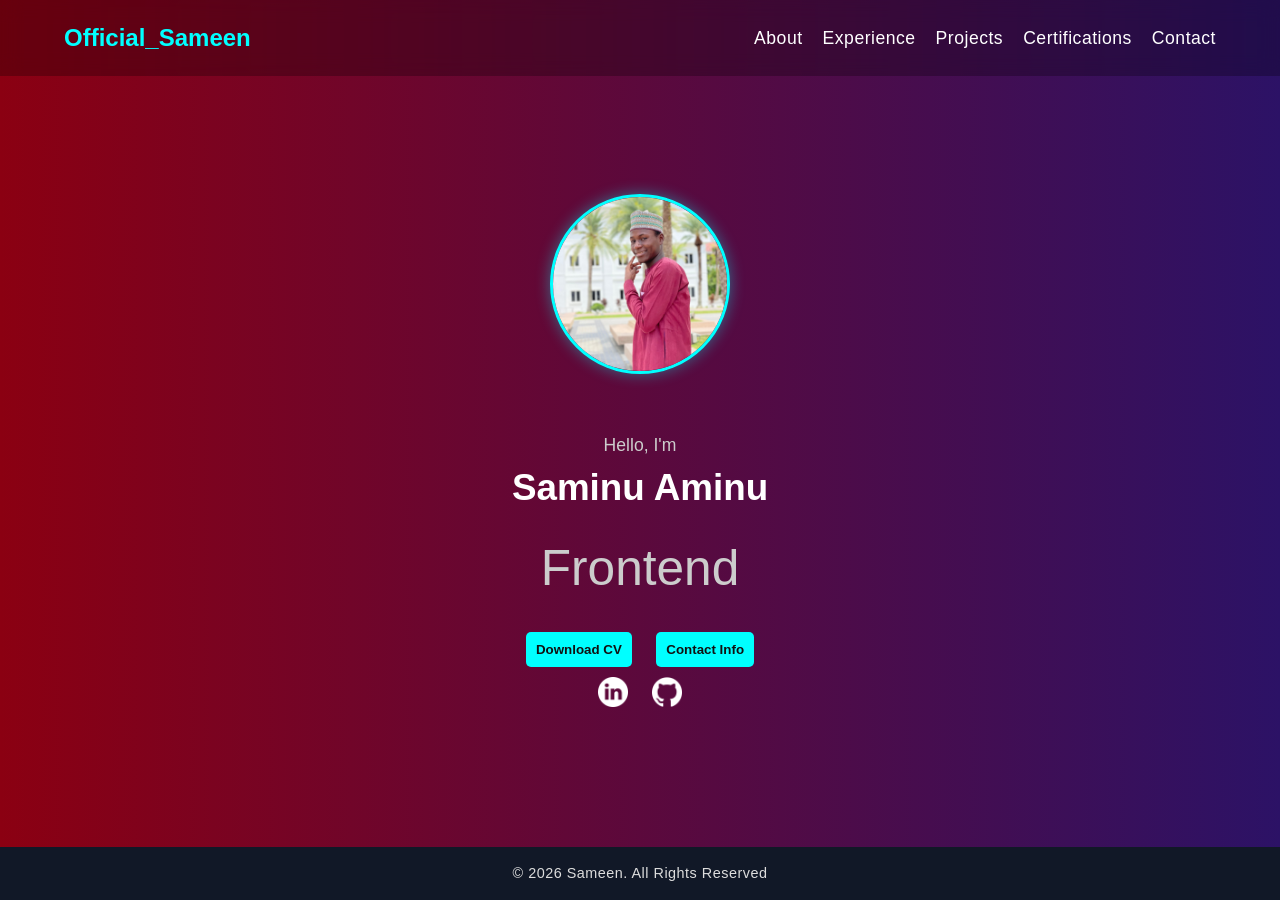
==== index.html @ 6c55ec10 "Updated portfolio design" ====
<!DOCTYPE html>
<html lang="en">
<head>
  <meta charset="UTF-8" />
  <meta name="viewport" content="width=device-width, initial-scale=1.0" />
  <title>Official_Sameen | Home</title>
  <link rel="stylesheet" href="style.css" />
  <meta name="description" content="Official portfolio of Saminu Aminu – Frontend Developer, Cybersecurity Enthusiast, and Software Engineer.">
  <script src="script.js" defer></script>
  <style>
  body {
    animation: fadeIn 0.8s ease;
  }
  @keyframes fadeIn {
    from { opacity: 0; transform: translateY(10px); }
    to { opacity: 1; transform: translateY(0); }
  }
</style>

</head>
<body>
  <nav id="desktop-nav">
    <div class="logo" style="color:aqua;">Official_Sameen</div>
    <ul class="nav-links">
      <li><a href="about.html">About</a></li>
      <li><a href="experience.html">Experience</a></li>
      <li><a href="projects.html">Projects</a></li>
      <li><a href="projects.html#certifications">Certifications</a></li>
      <li><a href="contact.html">Contact</a></li>
    </ul>
    <div class="mobile-nav">
      <div class="hamburger-icon" onclick="toggleMenu()">
        <span></span>
        <span></span>
        <span></span>
      </div>
      <ul class="menu-links">
        <li><a href="about.html">About</a></li>
        <li><a href="experience.html">Experience</a></li>
        <li><a href="projects.html">Projects</a></li>
        <li><a href="projects.html#certifications">Certifications</a></li>
        <li><a href="contact.html">Contact</a></li>
      </ul>
    </div>
  </nav>

  <section id="profile">
    <div class="section__pic-container">
      <img src="./assets/Sameen.jpg" class="pics" alt="Sameen profile picture" />
    </div>
    <div class="section__text">
      <p class="section__text__p1">Hello, I'm</p>
      <h1 class="title">Saminu Aminu</h1>
      <p class="section__text__p2">Full-Stack Developer</p>
      <div class="btn-container">
        <button class="btn btn-color-2" onclick="window.open('./assets/My_Resume.pdf')">Download CV</button>
        <button class="btn btn-color-1" onclick="location.href='contact.html'">Contact Info</button>
      </div>
      <div id="socials-container">
        <img src="./assets/linkedin.png" class="icon" onclick="location.href='https://www.linkedin.com/in/saminu-aminu-ba86232ab/'" />
        <img src="./assets/github.png" class="icon" onclick="location.href='https://github.com/Sameen012'" />
      </div>
    </div>
  </section>
 <footer>
    <p>© <span id="year"></span> Sameen. All Rights Reserved</p>
  </footer>


</body>
</html>
---- style.css ----
/* === GLOBAL SETTINGS === */
* {
  margin: 0;
  padding: 0;
  box-sizing: border-box;
  font-family: 'Poppins', sans-serif;
  scroll-behavior: smooth;
}

body {
  min-height: 100vh;
  background: linear-gradient(90deg, #8b0012, #2c1266);
  color: white;
  display: flex;
  flex-direction: column;
  justify-content: space-between;
}

h1, h2, h3 {
  font-weight: 600;
}

a {
  text-decoration: none;
  color: white;
  transition: 0.3s;
}

a:hover {
  color: #00ffff;
  text-shadow: 0 0 5px #00ffff;
}

/* === NAVBAR === */
#desktop-nav {
  display: flex;
  justify-content: space-between;
  align-items: center;
  padding: 1.5rem 4rem;
  background: rgba(0, 0, 0, 0.25);
  backdrop-filter: blur(10px);
  position: sticky;
  top: 0;
  z-index: 100;
  gap: 1.5rem;
  flex-wrap: wrap;
}

.logo {
  font-size: 1.6rem;
  font-weight: bold;
}

.nav-links {
  list-style: none;
  display: flex;
  gap: 3rem;
  flex-wrap: wrap;
  justify-content: center;
}

.mobile-nav {
  margin-left: auto;
  display: none;
  position: relative;
}

.hamburger-icon {
  width: 35px;
  height: 28px;
  display: flex;
  flex-direction: column;
  justify-content: space-between;
  cursor: pointer;
}

.hamburger-icon span {
  display: block;
  height: 4px;
  background: #00ffff;
  border-radius: 5px;
  transition: transform 0.3s ease, opacity 0.3s ease;
}

.hamburger-icon.open span:nth-child(1) {
  transform: translateY(12px) rotate(45deg);
}

.hamburger-icon.open span:nth-child(2) {
  opacity: 0;
}

.hamburger-icon.open span:nth-child(3) {
  transform: translateY(-12px) rotate(-45deg);
}

.menu-links {
  list-style: none;
  position: absolute;
  top: 40px;
  right: 0;
  background: rgba(0, 0, 0, 0.9);
  border-radius: 10px;
  padding: 1rem 1.5rem;
  display: none;
  flex-direction: column;
  gap: 0.75rem;
  min-width: 180px;
}

.menu-links li a {
  font-size: 1rem;
}

.menu-links.open {
  display: flex;
}

.nav-links li a {
  font-size: 1.1rem;
  letter-spacing: 0.5px;
  position: relative;
}

/* Animated underline on hover */
.nav-links li a::after {
  content: '';
  position: absolute;
  left: 0;
  bottom: -6px;
  width: 0%;
  height: 2px;
  background-color: #00ffff;
  transition: width 0.3s ease;
}

.nav-links li a:hover::after {
  width: 100%;
}

/* === SECTIONS === */
section {
  padding: 4rem 8%;
  text-align: center;
}

.section__text__p1 {
  color: #cccccc;
  font-size: 1.1rem;
  margin-bottom: 0.5rem;
}
.section__text__p2 {
  color: #cccccc;
  font-size: 3.1rem;
  margin-bottom: 0.5rem;
}

.title {
  font-size: 1.5rem;
  margin-bottom: 1.5rem;
  color: #fff;
}

p {
  color: #ddd;
  line-height: 1.6;
}

/* === HOME PAGE === */
.section__pic-container {
  display: flex;
  justify-content: center;
  margin: 2rem 0;
}

.pics {
  width: 180px;
  height: 180px;
  border-radius: 50%;
  border: 3px solid #00ffff;
  box-shadow: 0 0 15px rgba(0,255,255,0.4);
  object-fit: cover;
}

/* === BUTTONS === */
.btn-container {
  margin-top: 1.5rem;
}

.btn {
  border: 2px solid #00ffff;
  background: transparent;
  color: #00ffff;
  padding: 10px 25px;
  border-radius: 25px;
  margin: 0 10px;
  font-weight: 500;
  transition: 0.3s;
}

.btn:hover {
  background-color: #00ffff;
  color: #121212;
  box-shadow: 0 0 10px #00ffff;
}

/* === ICONS === */
.icon {
  width: 30px;
  height: 30px;
  margin: 10px;
  cursor: pointer;
  filter: brightness(0) invert(1);
  transition: 0.3s;
}

.icon:hover {
  transform: scale(1.1);
  filter: drop-shadow(0 0 6px #00ffff);
}

/* === PROJECTS === */
.projects-container {
  display: flex;
  flex-wrap: wrap;
  justify-content: center;
  gap: 2rem;
  margin-top: 2rem;
}

.project-card {
  background: rgba(255, 255, 255, 0.1);
  border-radius: 15px;
  width: 280px;
  padding: 1.2rem;
  transition: 0.3s;
}

.project-card:hover {
  transform: translateY(-5px);
  box-shadow: 0 0 15px rgba(0,255,255,0.3);
}

.project-img {
  width: 100%;
  border-radius: 10px;
  margin-bottom: 1rem;
}

.project-pill {
  display: inline-block;
  padding: 0.2rem 0.75rem;
  border-radius: 999px;
  background: rgba(0, 255, 255, 0.15);
  color: #7fe8ff;
  font-size: 0.85rem;
  letter-spacing: 0.5px;
  margin-bottom: 0.8rem;
}

.project-writeups {
  margin-top: 3rem;
  display: grid;
  grid-template-columns: repeat(auto-fit, minmax(280px, 1fr));
  gap: 2rem;
  text-align: left;
}

.project-writeups article {
  background: rgba(0, 0, 0, 0.25);
  border-radius: 16px;
  padding: 1.5rem;
  box-shadow: 0 10px 25px rgba(0, 0, 0, 0.25);
  border: 1px solid rgba(0, 255, 255, 0.15);
}

.project-writeups h3 {
  margin-bottom: 0.5rem;
}

.tech-stack {
  color: #9bd6ff;
  font-size: 0.9rem;
  letter-spacing: 0.5px;
  text-transform: uppercase;
  margin-bottom: 0.75rem;
}

/* === CERTIFICATIONS === */
#certifications {
  padding-top: 2rem;
}

.certifications-container {
  display: grid;
  grid-template-columns: repeat(auto-fit, minmax(260px, 1fr));
  gap: 1.5rem;
  margin-top: 2rem;
}

.cert-card {
  background: rgba(0, 0, 0, 0.3);
  border-radius: 18px;
  padding: 1.5rem;
  text-align: left;
  border: 1px solid rgba(0, 255, 255, 0.2);
  box-shadow: 0 8px 25px rgba(0, 0, 0, 0.25);
  transition: transform 0.3s ease, border-color 0.3s ease;
}

.cert-card:hover {
  transform: translateY(-6px);
  border-color: #00ffff;
}

.cert-card h3 {
  margin-bottom: 0.5rem;
  color: #fff;
}

.cert-provider {
  color: #8ee1ff;
  font-size: 0.95rem;
  margin-bottom: 0.75rem;
}

.cert-card p {
  color: #dfe1f0;
  margin-bottom: 0.75rem;
}

.cert-tag {
  display: inline-block;
  padding: 0.2rem 0.8rem;
  border-radius: 999px;
  background: rgba(0, 255, 255, 0.15);
  color: #00ffff;
  font-size: 0.85rem;
  letter-spacing: 0.5px;
}

.cert-gallery {
  display: grid;
  grid-template-columns: repeat(auto-fit, minmax(240px, 1fr));
  gap: 1.5rem;
  margin-top: 2.5rem;
}

.cert-gallery figure {
  background: rgba(255, 255, 255, 0.05);
  border-radius: 18px;
  padding: 1rem;
  border: 1px solid rgba(0, 255, 255, 0.15);
  box-shadow: 0 8px 25px rgba(0, 0, 0, 0.2);
}

.cert-gallery img {
  width: 100%;
  border-radius: 12px;
  display: block;
}

.cert-gallery figcaption {
  margin-top: 0.75rem;
  font-size: 0.9rem;
  color: #d1e8ff;
  text-align: center;
}

/* === CONTACT === */
.contact-container a {
  color: #00ffff;
  text-decoration: underline;
}

/* === FOOTER === */
footer {
  text-align: center;
  padding: 1.5rem 0;
  background: rgba(0, 0, 0, 0.25);
  font-size: 0.9rem;
  letter-spacing: 0.5px;
}

/* General Styling */
body {
  font-family: "Poppins", sans-serif;
  background-color: #0d1117;
  color: white;
  animation: fadeIn 0.8s ease;
  margin: 0;
  padding: 0;
}

@keyframes fadeIn {
  from { opacity: 0; transform: translateY(10px); }
  to { opacity: 1; transform: translateY(0); }
}

/* Navbar */
nav {
  display: flex;
  justify-content: space-between;
  align-items: center;
  padding: 20px 50px;
  background-color: #111827;
  flex-wrap: wrap;
  gap: 1.5rem;
}

.logo {
  font-size: 1.5rem;
  font-weight: 600;
  color: aqua;
}

.nav-links {
  list-style: none;
  display: flex;
  gap: 20px;
}

.nav-links a {
  text-decoration: none;
  color: white;
  transition: color 0.3s ease;
}

.nav-links a:hover {
  color: aqua;
}

/* About Section */
section#about {
  padding: 60px 10%;
  text-align: center;
}

.title {
  font-size: 2.3rem;
  margin-bottom: 20px;
}

.section__pic-container img {
  width: 180px;
  height: 180px;
  border-radius: 50%;
  object-fit: cover;
  border: 3px solid aqua;
  margin-bottom: 25px;
}

.section__pic-container img.about-pic,
.section__pic-container img.my_pic {
  width: min(320px, 80vw);
  height: auto;
  aspect-ratio: 3 / 4;
  border-radius: 24px;
  border: 4px solid #00ffff;
  box-shadow: 0 0 18px rgba(0, 255, 255, 0.35);
  margin-bottom: 0;
}

.about-hero {
  display: flex;
  align-items: center;
  justify-content: space-between;
  gap: 2.5rem;
  padding: 2.5rem;
  margin: 2rem auto 3.5rem;
  max-width: 1100px;
  background: rgba(0, 0, 0, 0.25);
  border-radius: 24px;
  border: 1px solid rgba(0, 255, 255, 0.15);
  box-shadow: 0 20px 40px rgba(0, 0, 0, 0.35);
}

.about-hero .section__pic-container {
  margin: 0;
  justify-content: flex-start;
  flex: 0 0 320px;
}

.about-hero .summary-card {
  margin: 0;
  max-width: none;
  flex: 1;
  align-self: stretch;
  display: flex;
  flex-direction: column;
  justify-content: center;
}

.about-hero .section__pic-container img {
  margin-bottom: 0;
}

.summary-card {
  background-color: #1e293b;
  border-radius: 18px;
  padding: 25px;
  margin: 20px auto 40px;
  max-width: 900px;
  text-align: left;
  box-shadow: 0 10px 30px rgba(0, 0, 0, 0.25);
}

.summary-card h2 {
  color: aqua;
  margin-bottom: 10px;
}

/* About Cards */
.about-card-container {
  display: grid;
  grid-template-columns: repeat(auto-fit, minmax(280px, 1fr));
  gap: 25px;
  margin-top: 40px;
}

.about-card {
  background-color: #1e293b;
  border-radius: 15px;
  padding: 25px;
  text-align: left;
  box-shadow: 0 4px 15px rgba(0, 0, 0, 0.2);
  transition: transform 0.3s ease, box-shadow 0.3s ease;
}

.about-card:hover {
  transform: translateY(-5px);
  box-shadow: 0 6px 20px rgba(0, 255, 255, 0.2);
}

.about-card h2 {
  color: aqua;
  font-size: 1.4rem;
  margin-bottom: 10px;
}

.about-card p {
  color: #d1d5db;
  line-height: 1.6;
}

.soft-skills-list {
  list-style: disc;
  margin-left: 18px;
  color: #d1d5db;
  line-height: 1.6;
}

/* Footer */
footer {
  text-align: center;
  padding: 15px;
  margin-top: 40px;
  background-color: #111827;
  font-size: 0.9rem;
  color: #aaa;
}

/* Experience Section */
section#experience {
  padding: 60px 10%;
  text-align: center;
}

.experience-card-container {
  display: grid;
  grid-template-columns: repeat(auto-fit, minmax(280px, 1fr));
  gap: 25px;
  margin-top: 40px;
}

.experience-card {
  background-color: #1e293b;
  border-radius: 15px;
  padding: 25px;
  text-align: left;
  box-shadow: 0 4px 15px rgba(0, 0, 0, 0.2);
  transition: transform 0.3s ease, box-shadow 0.3s ease;
}

.experience-card:hover {
  transform: translateY(-5px);
  box-shadow: 0 6px 20px rgba(0, 255, 255, 0.2);
}

.experience-card h2 {
  color: aqua;
  margin-bottom: 10px;
}

.experience-date {
  color: #9bd6ff;
  font-size: 0.95rem;
  margin-bottom: 0.5rem;
}

.experience-card ul {
  list-style: none;
  padding: 0;
  color: #d1d5db;
  line-height: 1.7;
}

.experience-card ul li::before {
  content: "• ";
  color: aqua;
  font-weight: bold;
}

/* Achievements */
#achievements {
  padding: 60px 10%;
  text-align: center;
}

.achievement-card-container {
  display: grid;
  grid-template-columns: repeat(auto-fit, minmax(260px, 1fr));
  gap: 25px;
  margin-top: 40px;
}

.achievement-card {
  background-color: #111e2f;
  border-radius: 15px;
  padding: 25px;
  text-align: left;
  box-shadow: 0 6px 20px rgba(0, 0, 0, 0.2);
  border: 1px solid rgba(0, 255, 255, 0.15);
}

.achievement-card h3 {
  color: aqua;
  margin-bottom: 12px;
}

.connect{
  height: auto;
    padding: 5%;
  border: #121212;
  border-radius: 20px;
  transition: transform 0.3s ease, box-shadow 0.3s ease;
  
}

.cImg{
 padding: 5%;
   border-radius: 20px;
   transform: translateY(-5px);
  box-shadow: 0 6px 20px rgba(0, 255, 255, 0.2);
}
/* ===== CONTACT SECTION ===== */
.contact-container {
  display: flex;
  justify-content: center;
  align-items: flex-start;
  flex-wrap: wrap;
  gap: 40px;
  text-align: center;
  color: white;
  margin-top: 20px;
  padding: 20px;
}

/* Stack text and icon vertically */
.contact-container > * {
  display: flex;
  flex-direction: column;
  align-items: center;
}

/* Icon styling */
.contact-container i {
  display: block;
  margin-top: 8px;
  font-size: 2rem;
  color: cyan;
  transition: transform 0.3s ease, color 0.3s ease;
}

/* Hover effect */
.contact-container i:hover {
  color: #00ffff;
  transform: scale(1.2);
}

/* Links */
.contact-container a {
  display: block;
  color: cyan;
  text-decoration: none;
  transition: color 0.3s ease;
}

/* Text (LinkedIn, GitHub, etc.) */
.contact-container {
  font-size: 1rem;
  letter-spacing: 0.5px;
}

/* ===== RESPONSIVENESS ===== */

/* For tablets */
@media (max-width: 1024px) {
  .about-hero {
    flex-direction: column;
    text-align: center;
    padding: 2rem;
  }

  .about-hero .section__pic-container {
    justify-content: center;
  }

  .about-hero .summary-card {
    text-align: left;
    width: 100%;
  }
}

@media (max-width: 768px) {
  .contact-container {
    gap: 30px;
  }

  .contact-container i {
    font-size: 1.8rem;
  }

  #desktop-nav {
    flex-direction: column;
    align-items: flex-start;
    padding: 1rem 1.5rem;
  }

  .nav-links {
    display: none;
  }

  .mobile-nav {
    display: block;
  }

  .about-hero {
    align-items: center;
  }
}

/* For mobile phones */
@media (max-width: 480px) {
  .contact-container {
    flex-direction: row;
    flex-wrap: wrap;
    gap: 25px;
  }

  .contact-container i {
    font-size: 1.6rem;
  }

  .contact-container {
    font-size: 0.95rem;
  }

  .nav-links {
    flex-direction: column;
    align-items: flex-start;
  }

  .about-hero {
    padding: 1.5rem;
  }
}

.connect {
  display: flex;
  flex-wrap: wrap;
  align-items: flex-start;
  justify-content: center;
  gap: 2rem;
  padding: 20px;
}

.cImg img {
  max-width: 400px;
  width: 100%;
  border-radius: 10px;
}

.cForm {
  flex: 1;
  min-width: 300px;
}

form {
  display: flex;
  flex-direction: column;
  gap: 1rem;
  background: #111;
  padding: 20px;
  border-radius: 10px;
  color: white;
  box-shadow: 0 0 10px rgba(0,0,0,0.5);
}

label {
  font-weight: 600;
}

input, textarea {
  padding: 10px;
  border: none;
  border-radius: 5px;
  background: #222;
  color: #fff;
}

input:focus, textarea:focus {
  outline: 2px solid aqua;
}

.btn {
  background: aqua;
  color: #111;
  font-weight: bold;
  border: none;
  border-radius: 5px;
  padding: 10px;
  cursor: pointer;
  transition: 0.3s;
}

.btn:hover {
  background: #00cccc;
}
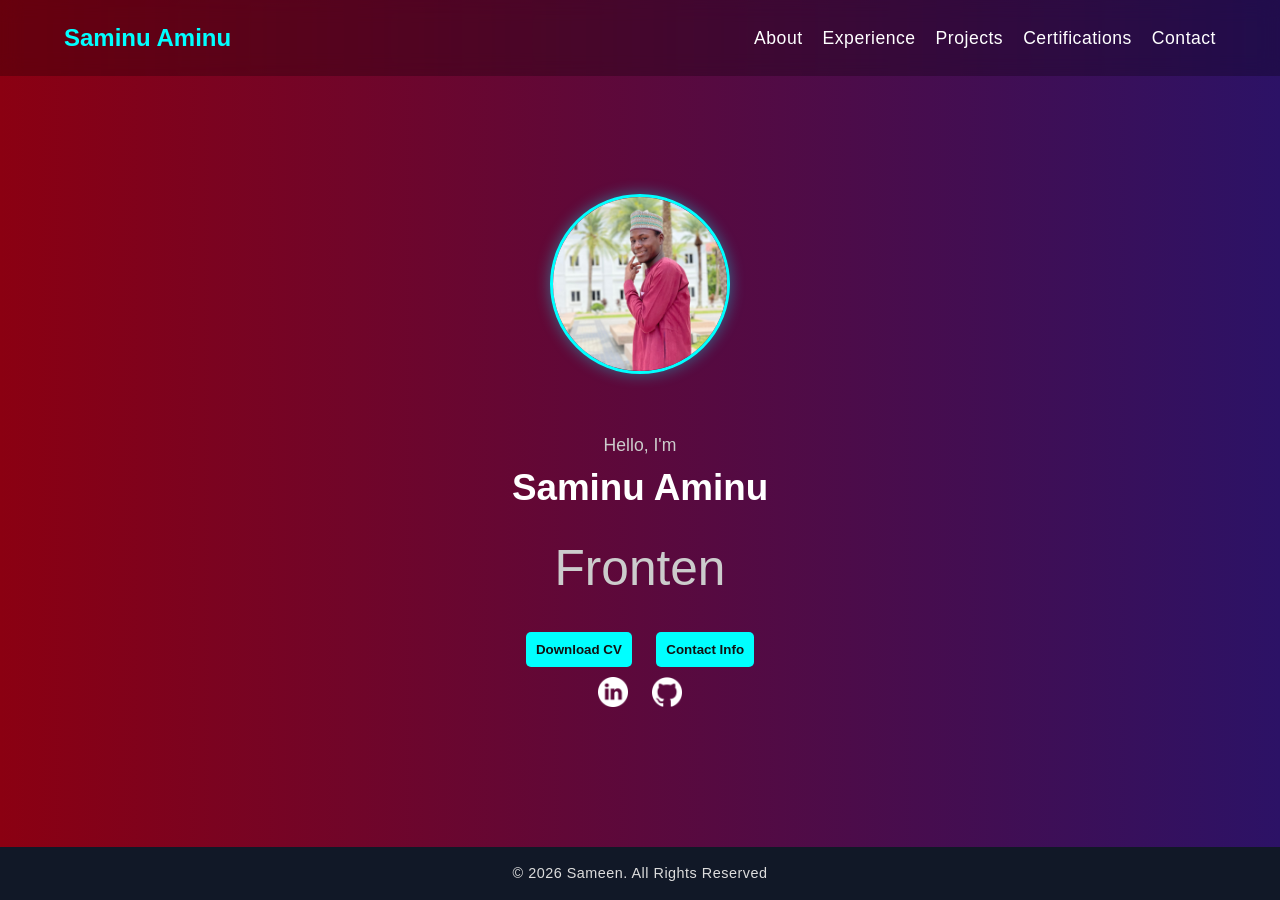
==== commit 8d0dcaf4: "made some changes" ====
--- a/index.html
+++ b/index.html
@@ -20,7 +20,7 @@
 </head>
 <body>
   <nav id="desktop-nav">
-    <div class="logo" style="color:aqua;">Official_Sameen</div>
+    <div class="logo" style="color:aqua;">Saminu Aminu</div>
     <ul class="nav-links">
       <li><a href="about.html">About</a></li>
       <li><a href="experience.html">Experience</a></li>
--- a/style.css
+++ b/style.css
@@ -714,6 +714,8 @@
 
   .about-hero .section__pic-container {
     justify-content: center;
+    flex: unset;
+    width: 100%;
   }
 
   .about-hero .summary-card {
@@ -723,6 +725,10 @@
 }
 
 @media (max-width: 768px) {
+  section {
+    padding: 3rem 6%;
+  }
+
   .contact-container {
     gap: 30px;
   }
@@ -747,11 +753,41 @@
 
   .about-hero {
     align-items: center;
+    gap: 1.5rem;
+    padding: 1.75rem;
+  }
+
+  .summary-card {
+    padding: 1.75rem;
+  }
+
+  .project-writeups,
+  .certifications-container,
+  .cert-gallery,
+  .about-card-container,
+  .experience-card-container,
+  .achievement-card-container {
+    grid-template-columns: 1fr;
+  }
+
+  .cert-card,
+  .project-writeups article,
+  .achievement-card,
+  .experience-card {
+    padding: 1.25rem;
+  }
+
+  .cert-gallery figure {
+    padding: 0.75rem;
   }
 }
 
 /* For mobile phones */
 @media (max-width: 480px) {
+  section {
+    padding: 2.5rem 5%;
+  }
+
   .contact-container {
     flex-direction: row;
     flex-wrap: wrap;
@@ -773,6 +809,22 @@
 
   .about-hero {
     padding: 1.5rem;
+  }
+
+  .about-hero .section__pic-container img {
+    max-width: 360px;
+  }
+
+  .summary-card {
+    padding: 1.4rem;
+  }
+
+  .cert-card {
+    padding: 1rem;
+  }
+
+  .cert-gallery figcaption {
+    font-size: 0.85rem;
   }
 }
 
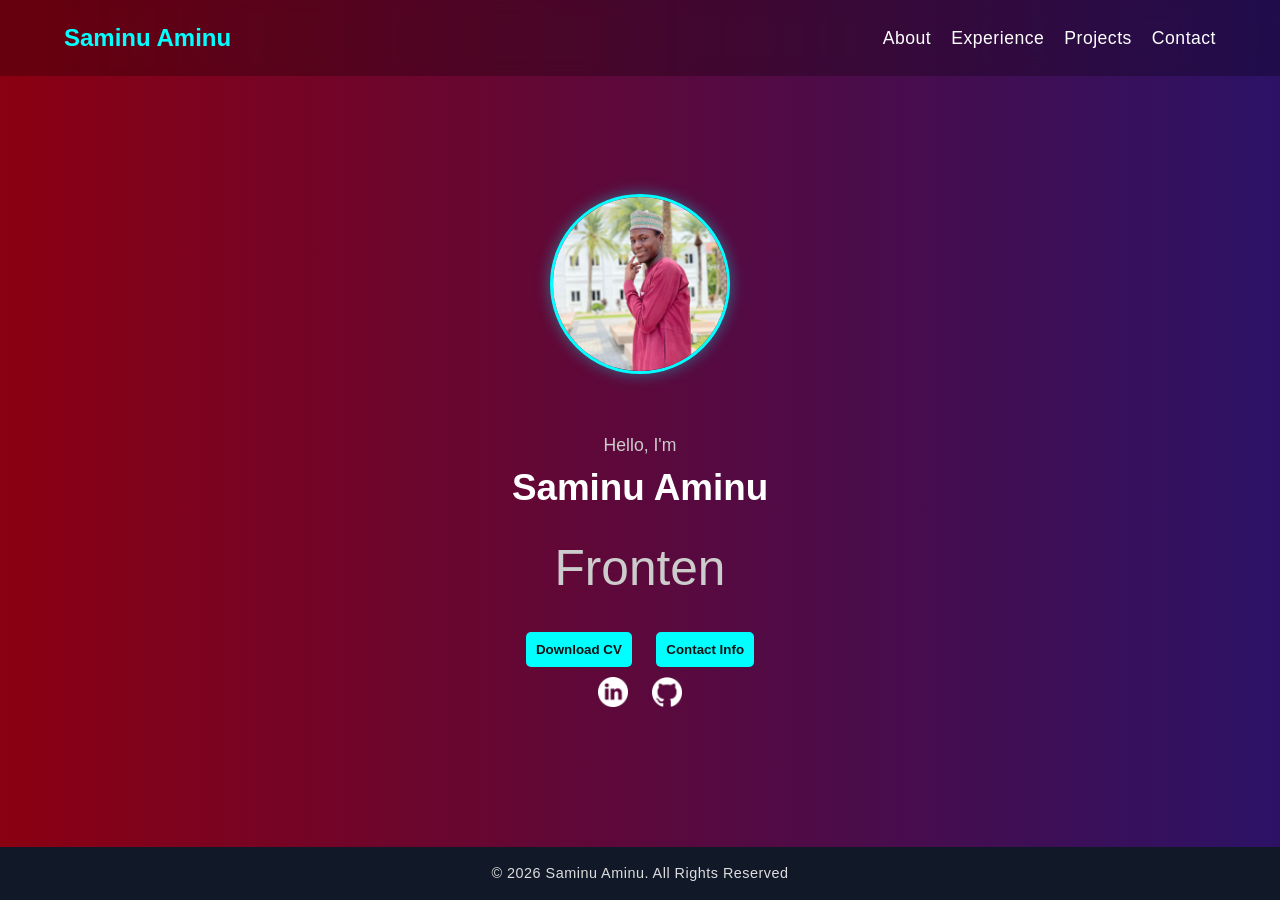
==== commit b07d8b0b: "I modified some changes" ====
--- a/index.html
+++ b/index.html
@@ -3,69 +3,41 @@
 <head>
   <meta charset="UTF-8" />
   <meta name="viewport" content="width=device-width, initial-scale=1.0" />
-  <title>Official_Sameen | Home</title>
+  <title>Saminu Aminu | Home</title>
   <link rel="stylesheet" href="style.css" />
-  <meta name="description" content="Official portfolio of Saminu Aminu – Frontend Developer, Cybersecurity Enthusiast, and Software Engineer.">
   <script src="script.js" defer></script>
-  <style>
-  body {
-    animation: fadeIn 0.8s ease;
-  }
-  @keyframes fadeIn {
-    from { opacity: 0; transform: translateY(10px); }
-    to { opacity: 1; transform: translateY(0); }
-  }
-</style>
-
 </head>
 <body>
   <nav id="desktop-nav">
-    <div class="logo" style="color:aqua;">Saminu Aminu</div>
+    <div class="logo">Saminu Aminu</div>
     <ul class="nav-links">
       <li><a href="about.html">About</a></li>
       <li><a href="experience.html">Experience</a></li>
       <li><a href="projects.html">Projects</a></li>
-      <li><a href="projects.html#certifications">Certifications</a></li>
       <li><a href="contact.html">Contact</a></li>
     </ul>
-    <div class="mobile-nav">
-      <div class="hamburger-icon" onclick="toggleMenu()">
-        <span></span>
-        <span></span>
-        <span></span>
-      </div>
-      <ul class="menu-links">
-        <li><a href="about.html">About</a></li>
-        <li><a href="experience.html">Experience</a></li>
-        <li><a href="projects.html">Projects</a></li>
-        <li><a href="projects.html#certifications">Certifications</a></li>
-        <li><a href="contact.html">Contact</a></li>
-      </ul>
-    </div>
   </nav>
 
-  <section id="profile">
+  <section id="profile" class="reveal">
     <div class="section__pic-container">
-      <img src="./assets/Sameen.jpg" class="pics" alt="Sameen profile picture" />
+      <img src="./assets/Sameen.jpg" class="pics" alt="Profile Picture" />
     </div>
     <div class="section__text">
       <p class="section__text__p1">Hello, I'm</p>
       <h1 class="title">Saminu Aminu</h1>
-      <p class="section__text__p2">Full-Stack Developer</p>
-      <div class="btn-container">
-        <button class="btn btn-color-2" onclick="window.open('./assets/My_Resume.pdf')">Download CV</button>
-        <button class="btn btn-color-1" onclick="location.href='contact.html'">Contact Info</button>
+      <p class="section__text__p2"></p> <div class="btn-container">
+        <button class="btn" onclick="window.open('./assets/My_Resume.pdf')">Download CV</button>
+        <button class="btn" onclick="location.href='contact.html'">Contact Info</button>
       </div>
       <div id="socials-container">
-        <img src="./assets/linkedin.png" class="icon" onclick="location.href='https://www.linkedin.com/in/saminu-aminu-ba86232ab/'" />
-        <img src="./assets/github.png" class="icon" onclick="location.href='https://github.com/Sameen012'" />
+        <img src="./assets/linkedin.png" class="icon" onclick="window.open('https://www.linkedin.com/in/saminu-aminu-ba86232ab/')" />
+        <img src="./assets/github.png" class="icon" onclick="window.open('https://github.com/Sameen012')" />
       </div>
     </div>
   </section>
- <footer>
-    <p>© <span id="year"></span> Sameen. All Rights Reserved</p>
+
+  <footer>
+    <p>© <span id="year"></span> Saminu Aminu. All Rights Reserved</p>
   </footer>
-
-
 </body>
-</html>
+</html>
--- a/style.css
+++ b/style.css
@@ -14,6 +14,72 @@
   display: flex;
   flex-direction: column;
   justify-content: space-between;
+}
+
+:root {
+  --glow-color: #00ffff;
+  --glass-bg: rgba(5, 6, 11, 0.85);
+  --nav-glass: rgba(0, 0, 0, 0.25);
+}
+
+/* === MOTION SYSTEM === */
+@keyframes navDrop {
+  from { opacity: 0; transform: translateY(-30px); }
+  to { opacity: 1; transform: translateY(0); }
+}
+
+@keyframes heroFloat {
+  0% { transform: translateY(0) scale(1); }
+  50% { transform: translateY(-8px) scale(1.02); }
+  100% { transform: translateY(4px) scale(1); }
+}
+
+@keyframes portraitPulse {
+  0% { box-shadow: 0 8px 24px rgba(0, 255, 255, 0.08); border-color: rgba(0, 255, 255, 0.2); }
+  50% { box-shadow: 0 14px 32px rgba(0, 255, 255, 0.25); border-color: rgba(0, 255, 255, 0.45); }
+  100% { box-shadow: 0 10px 28px rgba(0, 255, 255, 0.12); border-color: rgba(0, 255, 255, 0.35); }
+}
+
+@keyframes cardPulse {
+  0% { box-shadow: 0 25px 45px rgba(0, 0, 0, 0.25); border-color: rgba(0, 255, 255, 0.08); }
+  50% { box-shadow: 0 35px 55px rgba(0, 0, 0, 0.35); border-color: rgba(0, 255, 255, 0.22); }
+  100% { box-shadow: 0 25px 45px rgba(0, 0, 0, 0.25); border-color: rgba(0, 255, 255, 0.08); }
+}
+
+@keyframes chipGlow {
+  0% { box-shadow: 0 0 0 rgba(0, 255, 255, 0); }
+  50% { box-shadow: 0 0 18px rgba(0, 255, 255, 0.35); }
+  100% { box-shadow: 0 0 0 rgba(0, 255, 255, 0); }
+}
+
+@keyframes buttonShine {
+  0% { box-shadow: 0 0 0 rgba(0, 255, 255, 0); }
+  60% { box-shadow: 0 0 18px rgba(0, 255, 255, 0.5); }
+  100% { box-shadow: 0 0 0 rgba(0, 255, 255, 0); }
+}
+
+.animate-on-scroll {
+  opacity: 0;
+  transform: translateY(40px);
+  transition: opacity 0.9s ease, transform 0.9s ease;
+}
+
+.animate-on-scroll.in-view {
+  opacity: 1;
+  transform: translateY(0);
+}
+
+@media (prefers-reduced-motion: reduce) {
+  *, *::before, *::after {
+    animation-duration: 0.001ms !important;
+    animation-iteration-count: 1 !important;
+    transition-duration: 0.001ms !important;
+  }
+
+  .animate-on-scroll {
+    opacity: 1 !important;
+    transform: none !important;
+  }
 }
 
 h1, h2, h3 {
@@ -44,6 +110,7 @@
   z-index: 100;
   gap: 1.5rem;
   flex-wrap: wrap;
+  animation: navDrop 0.9s ease-out both;
 }
 
 .logo {
@@ -204,6 +271,19 @@
   box-shadow: 0 0 10px #00ffff;
 }
 
+.contact-submit {
+  width: 100%;
+  margin: 0;
+}
+
+.contact-hint {
+  display: block;
+  margin-top: 0.35rem;
+  font-size: 0.8rem;
+  color: #94a3b8;
+  text-align: center;
+}
+
 /* === ICONS === */
 .icon {
   width: 30px;
@@ -234,6 +314,7 @@
   width: 280px;
   padding: 1.2rem;
   transition: 0.3s;
+  animation: cardPulse 14s ease-in-out infinite;
 }
 
 .project-card:hover {
@@ -272,6 +353,7 @@
   padding: 1.5rem;
   box-shadow: 0 10px 25px rgba(0, 0, 0, 0.25);
   border: 1px solid rgba(0, 255, 255, 0.15);
+  animation: cardPulse 16s ease-in-out infinite;
 }
 
 .project-writeups h3 {
@@ -306,6 +388,7 @@
   border: 1px solid rgba(0, 255, 255, 0.2);
   box-shadow: 0 8px 25px rgba(0, 0, 0, 0.25);
   transition: transform 0.3s ease, border-color 0.3s ease;
+  animation: cardPulse 15s ease-in-out infinite;
 }
 
 .cert-card:hover {
@@ -352,6 +435,7 @@
   padding: 1rem;
   border: 1px solid rgba(0, 255, 255, 0.15);
   box-shadow: 0 8px 25px rgba(0, 0, 0, 0.2);
+  animation: cardPulse 18s ease-in-out infinite;
 }
 
 .cert-gallery img {
@@ -368,9 +452,132 @@
 }
 
 /* === CONTACT === */
-.contact-container a {
-  color: #00ffff;
-  text-decoration: underline;
+.contact-section {
+  padding: 80px 8%;
+  text-align: center;
+}
+
+.contact-subtitle {
+  max-width: 640px;
+  margin: 0 auto 2.25rem;
+  color: #dbeafe;
+  font-size: 1rem;
+  line-height: 1.6;
+}
+
+.contact-grid {
+  display: grid;
+  grid-template-columns: repeat(auto-fit, minmax(280px, 1fr));
+  gap: 2rem;
+  align-items: stretch;
+}
+
+.contact-info-card,
+.contact-form {
+  background: rgba(5, 6, 11, 0.85);
+  border-radius: 22px;
+  border: 1px solid rgba(0, 255, 255, 0.08);
+  padding: 1.75rem;
+  box-shadow: 0 30px 60px rgba(0, 0, 0, 0.35);
+  text-align: left;
+}
+
+.contact-info-card {
+  animation: cardPulse 12s ease-in-out infinite;
+}
+
+.contact-info-card h3 {
+  color: aqua;
+  margin: 1rem 0 0.4rem;
+}
+
+.contact-info-card p {
+  color: #e2e8f0;
+}
+
+.contact-portrait {
+  width: 90%;
+  max-width: 280px;
+  border-radius: 18px;
+  border: 3px solid rgba(0, 255, 255, 0.35);
+  box-shadow: 0 10px 30px rgba(0, 255, 255, 0.15);
+  display: block;
+  margin: 0 auto 1.25rem;
+  animation: portraitPulse 7s ease-in-out infinite;
+}
+
+.contact-chip-row {
+  display: flex;
+  flex-wrap: wrap;
+  gap: 0.75rem;
+  margin: 1rem 0 1.25rem;
+}
+
+.contact-chip {
+  display: inline-flex;
+  align-items: center;
+  gap: 0.35rem;
+  padding: 0.45rem 0.9rem;
+  border-radius: 999px;
+  border: 1px solid rgba(0, 255, 255, 0.35);
+  color: #9beefb;
+  font-size: 0.9rem;
+  transition: background 0.25s ease, transform 0.25s ease;
+  animation: chipGlow 5s ease-in-out infinite;
+}
+
+.contact-chip:nth-child(2) {
+  animation-delay: 0.6s;
+}
+
+.contact-chip:nth-child(3) {
+  animation-delay: 1.2s;
+}
+
+.contact-chip:hover {
+  background: rgba(0, 255, 255, 0.1);
+  transform: translateY(-2px);
+}
+
+.contact-meta-list {
+  list-style: none;
+  padding: 0;
+  margin: 0 0 1.25rem;
+  color: #d1d5db;
+}
+
+.contact-meta-list li {
+  display: flex;
+  align-items: center;
+  gap: 0.5rem;
+  margin-bottom: 0.45rem;
+  font-size: 0.95rem;
+}
+
+.contact-meta-list i {
+  color: aqua;
+}
+
+.contact-social-strip {
+  display: flex;
+  gap: 0.8rem;
+}
+
+.contact-social-strip a {
+  width: 38px;
+  height: 38px;
+  border-radius: 50%;
+  border: 1px solid rgba(0, 255, 255, 0.3);
+  display: flex;
+  align-items: center;
+  justify-content: center;
+  color: white;
+  transition: background 0.3s ease, transform 0.3s ease;
+}
+
+.contact-social-strip a:hover {
+  background: rgba(0, 255, 255, 0.15);
+  transform: translateY(-3px);
 }
 
 /* === FOOTER === */
@@ -448,6 +655,7 @@
   object-fit: cover;
   border: 3px solid aqua;
   margin-bottom: 25px;
+  animation: heroFloat 8s ease-in-out infinite;
 }
 
 .section__pic-container img.about-pic,
@@ -503,6 +711,7 @@
   max-width: 900px;
   text-align: left;
   box-shadow: 0 10px 30px rgba(0, 0, 0, 0.25);
+  animation: cardPulse 18s ease-in-out infinite;
 }
 
 .summary-card h2 {
@@ -525,6 +734,7 @@
   text-align: left;
   box-shadow: 0 4px 15px rgba(0, 0, 0, 0.2);
   transition: transform 0.3s ease, box-shadow 0.3s ease;
+  animation: cardPulse 17s ease-in-out infinite;
 }
 
 .about-card:hover {
@@ -580,6 +790,7 @@
   text-align: left;
   box-shadow: 0 4px 15px rgba(0, 0, 0, 0.2);
   transition: transform 0.3s ease, box-shadow 0.3s ease;
+  animation: cardPulse 16s ease-in-out infinite;
 }
 
 .experience-card:hover {
@@ -631,6 +842,7 @@
   text-align: left;
   box-shadow: 0 6px 20px rgba(0, 0, 0, 0.2);
   border: 1px solid rgba(0, 255, 255, 0.15);
+  animation: cardPulse 19s ease-in-out infinite;
 }
 
 .achievement-card h3 {
@@ -653,54 +865,6 @@
    transform: translateY(-5px);
   box-shadow: 0 6px 20px rgba(0, 255, 255, 0.2);
 }
-/* ===== CONTACT SECTION ===== */
-.contact-container {
-  display: flex;
-  justify-content: center;
-  align-items: flex-start;
-  flex-wrap: wrap;
-  gap: 40px;
-  text-align: center;
-  color: white;
-  margin-top: 20px;
-  padding: 20px;
-}
-
-/* Stack text and icon vertically */
-.contact-container > * {
-  display: flex;
-  flex-direction: column;
-  align-items: center;
-}
-
-/* Icon styling */
-.contact-container i {
-  display: block;
-  margin-top: 8px;
-  font-size: 2rem;
-  color: cyan;
-  transition: transform 0.3s ease, color 0.3s ease;
-}
-
-/* Hover effect */
-.contact-container i:hover {
-  color: #00ffff;
-  transform: scale(1.2);
-}
-
-/* Links */
-.contact-container a {
-  display: block;
-  color: cyan;
-  text-decoration: none;
-  transition: color 0.3s ease;
-}
-
-/* Text (LinkedIn, GitHub, etc.) */
-.contact-container {
-  font-size: 1rem;
-  letter-spacing: 0.5px;
-}
 
 /* ===== RESPONSIVENESS ===== */
 
@@ -722,6 +886,10 @@
     text-align: left;
     width: 100%;
   }
+
+  .contact-grid {
+    grid-template-columns: 1fr;
+  }
 }
 
 @media (max-width: 768px) {
@@ -755,6 +923,11 @@
     align-items: center;
     gap: 1.5rem;
     padding: 1.75rem;
+  }
+
+  .contact-info-card,
+  .contact-form {
+    padding: 1.5rem;
   }
 
   .summary-card {
@@ -811,6 +984,14 @@
     padding: 1.5rem;
   }
 
+  .contact-subtitle {
+    font-size: 0.95rem;
+  }
+
+  .contact-chip-row {
+    flex-direction: column;
+  }
+
   .about-hero .section__pic-container img {
     max-width: 360px;
   }
@@ -828,51 +1009,65 @@
   }
 }
 
-.connect {
-  display: flex;
-  flex-wrap: wrap;
-  align-items: flex-start;
-  justify-content: center;
-  gap: 2rem;
-  padding: 20px;
-}
-
-.cImg img {
-  max-width: 400px;
-  width: 100%;
-  border-radius: 10px;
-}
-
+
+.connect,
+.cImg,
 .cForm {
-  flex: 1;
-  min-width: 300px;
-}
-
-form {
+  display: none;
+}
+
+.contact-form {
   display: flex;
   flex-direction: column;
   gap: 1rem;
-  background: #111;
-  padding: 20px;
+  width: min(420px, 100%);
+  margin: 0 auto;
+  background: transparent;
+  border: none;
+  box-shadow: none;
+  color: white;
+}
+
+.form-group {
+  display: flex;
+  flex-direction: column;
+  gap: 0.4rem;
+}
+
+.contact-form label {
+  font-weight: 500;
+  font-size: 0.9rem;
+  color: #e2e8f0;
+  display: flex;
+  align-items: center;
+  gap: 0.35rem;
+}
+
+.contact-form input,
+.contact-form textarea {
+  padding: 12px;
   border-radius: 10px;
+  border: 1px solid rgba(0, 255, 255, 0.15);
+  background: #0c111c;
   color: white;
-  box-shadow: 0 0 10px rgba(0,0,0,0.5);
-}
-
-label {
-  font-weight: 600;
-}
-
-input, textarea {
-  padding: 10px;
-  border: none;
-  border-radius: 5px;
-  background: #222;
-  color: #fff;
-}
-
-input:focus, textarea:focus {
-  outline: 2px solid aqua;
+  font-size: 0.95rem;
+  transition: border 0.3s ease, box-shadow 0.3s ease;
+}
+
+.contact-form textarea {
+  resize: vertical;
+}
+
+.contact-form input:focus,
+.contact-form textarea:focus {
+  outline: none;
+  border-color: #00ffff;
+  box-shadow: 0 0 0 2px rgba(0, 255, 255, 0.15);
+}
+
+.contact-form .btn {
+  border-radius: 12px;
+  margin: 0;
 }
 
 .btn {
@@ -884,9 +1079,33 @@
   padding: 10px;
   cursor: pointer;
   transition: 0.3s;
+  animation: buttonShine 6s ease-in-out infinite;
 }
 
 .btn:hover {
   background: #00cccc;
 }
 
+.my_what_no{
+  position: fixed;
+  bottom: 20px;
+  right: 20px;
+  
+  background: #25d366;
+  color: white;
+  border-radius: 50%;
+  width: 60px;
+  height: 60px;
+  display: flex;
+  align-items: center;
+  justify-content: center;
+  box-shadow: 0 0 10px rgba(0,0,0,0.3);
+  transition: transform 0.3s ease, box-shadow 0.3s ease;
+}
+.my_what_no i{
+  font-size: 36px;
+}
+.cForm label{
+  display: flex;
+  justify-content: flex-start;
+}
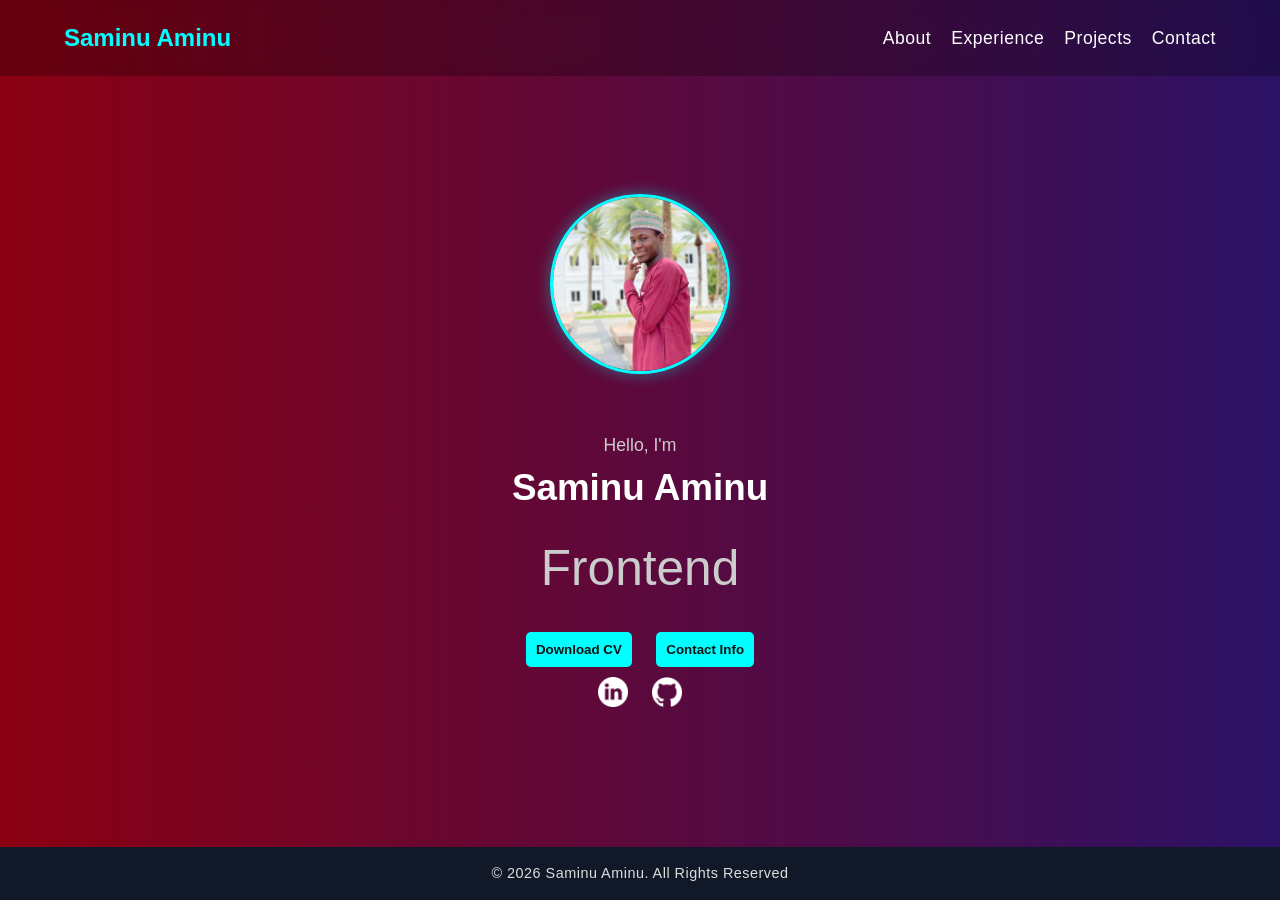
==== commit 465e90bd: "Resolve merge conflict in index.html" ====
--- a/index.html
+++ b/index.html
@@ -9,7 +9,7 @@
 </head>
 <body>
   <nav id="desktop-nav">
-    <div class="logo">Saminu Aminu</div>
+    <div class="logo" style="color:aqua;">Saminu Aminu</div>
     <ul class="nav-links">
       <li><a href="about.html">About</a></li>
       <li><a href="experience.html">Experience</a></li>
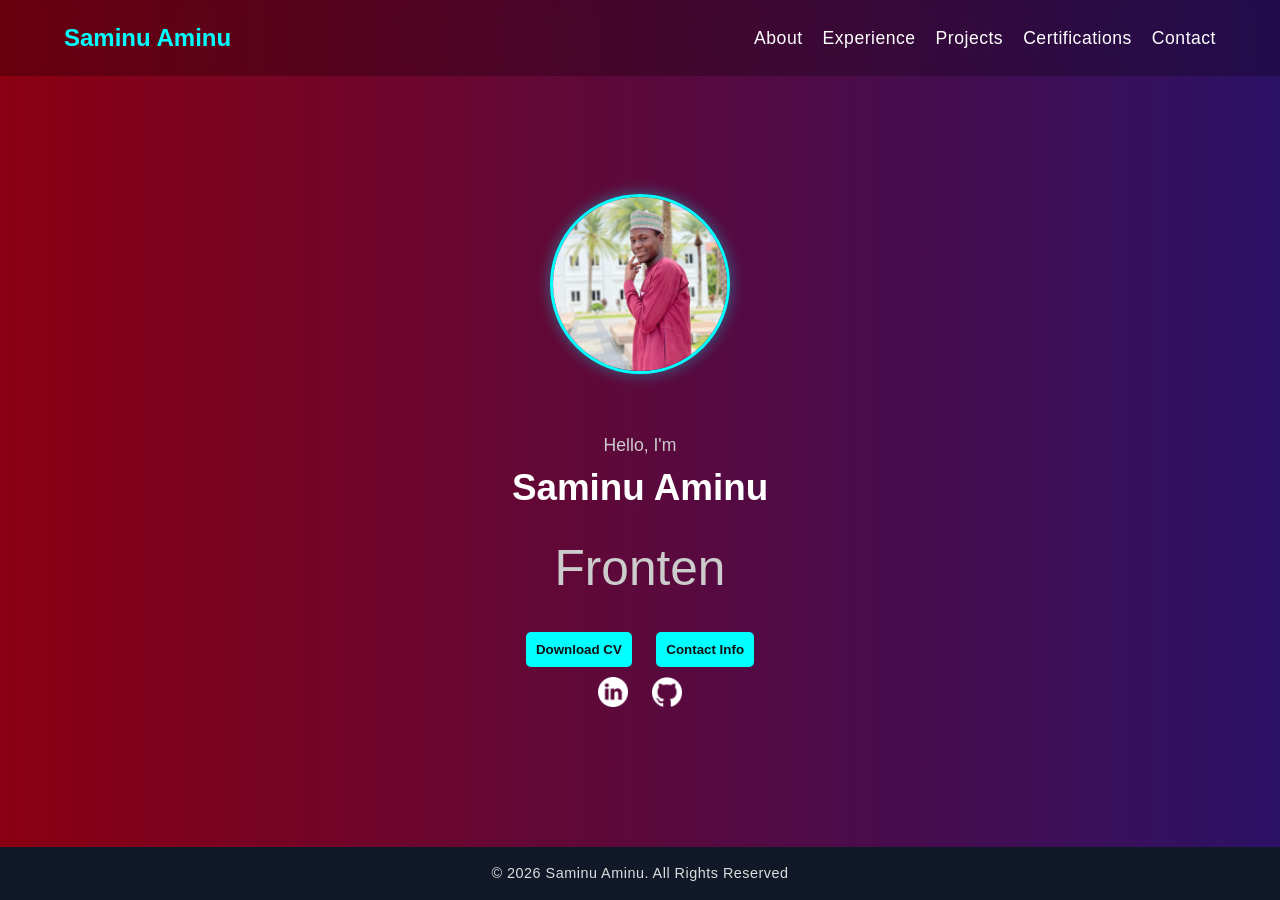
==== commit a9a2b951: "modified phone tooglemenu" ====
--- a/index.html
+++ b/index.html
@@ -14,8 +14,23 @@
       <li><a href="about.html">About</a></li>
       <li><a href="experience.html">Experience</a></li>
       <li><a href="projects.html">Projects</a></li>
+      <li><a href="projects.html#certifications">Certifications</a></li>
       <li><a href="contact.html">Contact</a></li>
     </ul>
+    <div class="mobile-nav">
+      <div class="hamburger-icon" onclick="toggleMenu()">
+        <span></span>
+        <span></span>
+        <span></span>
+      </div>
+      <ul class="menu-links">
+        <li><a href="about.html">About</a></li>
+        <li><a href="experience.html">Experience</a></li>
+        <li><a href="projects.html">Projects</a></li>
+        <li><a href="projects.html#certifications">Certifications</a></li>
+        <li><a href="contact.html">Contact</a></li>
+      </ul>
+    </div>
   </nav>
 
   <section id="profile" class="reveal">
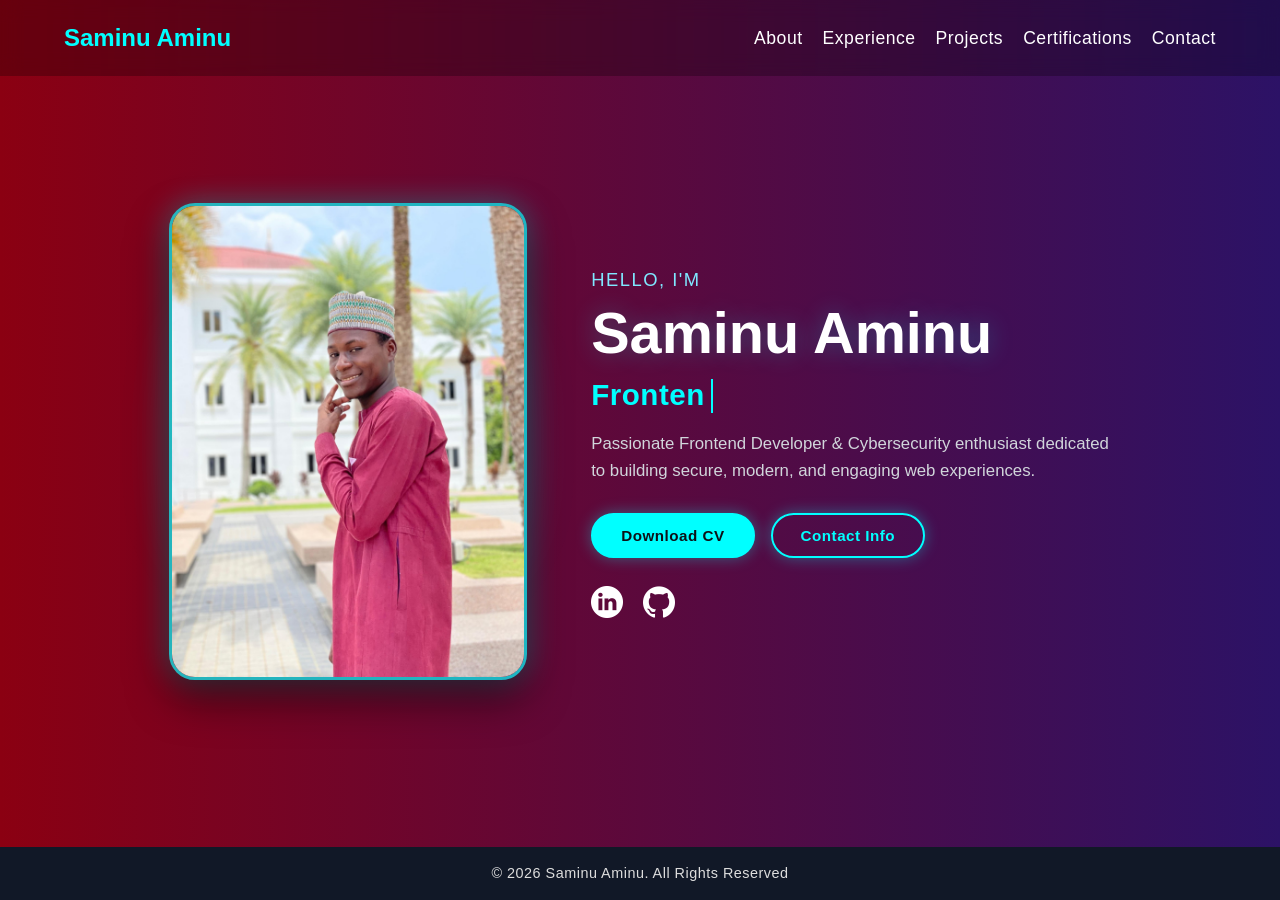
==== commit 281fcfb1: "updated my pics" ====
--- a/index.html
+++ b/index.html
@@ -35,18 +35,20 @@
 
   <section id="profile" class="reveal">
     <div class="section__pic-container">
-      <img src="./assets/Sameen.jpg" class="pics" alt="Profile Picture" />
+      <img src="./assets/Sameen.jpg" class="pics" alt="Saminu Aminu - Profile Picture" fetchpriority="high" />
     </div>
     <div class="section__text">
       <p class="section__text__p1">Hello, I'm</p>
       <h1 class="title">Saminu Aminu</h1>
-      <p class="section__text__p2"></p> <div class="btn-container">
+      <p class="section__text__p2"></p>
+      <p class="section__text__bio">Passionate Frontend Developer & Cybersecurity enthusiast dedicated to building secure, modern, and engaging web experiences.</p>
+      <div class="btn-container">
         <button class="btn" onclick="window.open('./assets/My_Resume.pdf')">Download CV</button>
-        <button class="btn" onclick="location.href='contact.html'">Contact Info</button>
+        <button class="btn btn-secondary" onclick="location.href='contact.html'">Contact Info</button>
       </div>
       <div id="socials-container">
-        <img src="./assets/linkedin.png" class="icon" onclick="window.open('https://www.linkedin.com/in/saminu-aminu-ba86232ab/')" />
-        <img src="./assets/github.png" class="icon" onclick="window.open('https://github.com/Sameen012')" />
+        <img src="./assets/linkedin.png" class="icon" alt="LinkedIn" onclick="window.open('https://www.linkedin.com/in/saminu-aminu-ba86232ab/')" />
+        <img src="./assets/github.png" class="icon" alt="GitHub" onclick="window.open('https://github.com/Sameen012')" />
       </div>
     </div>
   </section>
--- a/style.css
+++ b/style.css
@@ -233,20 +233,189 @@
   line-height: 1.6;
 }
 
-/* === HOME PAGE === */
-.section__pic-container {
-  display: flex;
+/* === HOME PAGE (HERO PROFILE) === */
+#profile {
+  display: flex;
+  flex-direction: row;
+  align-items: center;
   justify-content: center;
-  margin: 2rem 0;
-}
-
-.pics {
-  width: 180px;
-  height: 180px;
-  border-radius: 50%;
-  border: 3px solid #00ffff;
-  box-shadow: 0 0 15px rgba(0,255,255,0.4);
+  gap: clamp(2.5rem, 5vw, 5rem);
+  min-height: calc(85vh - 90px);
+  padding: 3rem 8%;
+  max-width: 1200px;
+  margin: 0 auto;
+  text-align: left;
+}
+
+#profile .section__pic-container {
+  position: relative;
+  display: flex;
+  justify-content: center;
+  align-items: center;
+  margin: 0;
+  flex-shrink: 0;
+}
+
+#profile .section__pic-container::before {
+  content: "";
+  position: absolute;
+  inset: -14px;
+  background: radial-gradient(circle, rgba(0, 255, 255, 0.3) 0%, rgba(139, 0, 18, 0) 70%);
+  border-radius: 36px;
+  filter: blur(20px);
+  z-index: 0;
+  pointer-events: none;
+}
+
+#profile .section__pic-container img,
+#profile .pics {
+  position: relative;
+  z-index: 1;
+  width: clamp(260px, 28vw, 360px);
+  height: auto;
+  aspect-ratio: 3 / 4;
   object-fit: cover;
+  object-position: center 20%;
+  border-radius: 26px;
+  border: 3.5px solid rgba(0, 255, 255, 0.7);
+  box-shadow: 
+    0 20px 40px rgba(0, 0, 0, 0.5),
+    0 0 30px rgba(0, 255, 255, 0.35);
+  margin-bottom: 0;
+  animation: heroFloat 8s ease-in-out infinite;
+  transition: transform 0.4s ease, box-shadow 0.4s ease, border-color 0.4s ease;
+}
+
+#profile .section__pic-container img:hover,
+#profile .pics:hover {
+  transform: translateY(-6px) scale(1.02);
+  box-shadow: 
+    0 25px 50px rgba(0, 0, 0, 0.6),
+    0 0 45px rgba(0, 255, 255, 0.55);
+  border-color: #00ffff;
+}
+
+#profile .section__text {
+  flex: 1;
+  max-width: 580px;
+  text-align: left;
+  display: flex;
+  flex-direction: column;
+  align-items: flex-start;
+  justify-content: center;
+}
+
+#profile .section__text__p1 {
+  color: #7fe8ff;
+  font-size: 1.15rem;
+  font-weight: 500;
+  letter-spacing: 1.5px;
+  margin-bottom: 0.35rem;
+  text-transform: uppercase;
+}
+
+#profile .title {
+  font-size: clamp(2.4rem, 4.5vw, 3.8rem);
+  font-weight: 700;
+  color: #ffffff;
+  margin-bottom: 0.6rem;
+  line-height: 1.15;
+  text-shadow: 0 0 25px rgba(0, 255, 255, 0.25);
+}
+
+#profile .section__text__p2 {
+  font-size: clamp(1.3rem, 2.5vw, 1.85rem);
+  color: #00ffff;
+  font-weight: 600;
+  min-height: 2.4rem;
+  line-height: 1.3;
+  margin-bottom: 1rem;
+  letter-spacing: 0.5px;
+  display: inline-flex;
+  align-items: center;
+}
+
+#profile .section__text__p2::after {
+  content: "";
+  display: inline-block;
+  width: 2px;
+  height: 1.15em;
+  background-color: #00ffff;
+  margin-left: 6px;
+  animation: cursorBlink 0.9s infinite;
+}
+
+@keyframes cursorBlink {
+  0%, 100% { opacity: 1; }
+  50% { opacity: 0; }
+}
+
+#profile .section__text__bio {
+  color: #d1d5db;
+  font-size: 1.05rem;
+  line-height: 1.6;
+  margin-bottom: 1.75rem;
+  max-width: 520px;
+}
+
+#profile .btn-container {
+  display: flex;
+  gap: 1rem;
+  margin: 0 0 1.5rem 0;
+  flex-wrap: wrap;
+}
+
+#profile .btn {
+  margin: 0;
+  padding: 12px 28px;
+  font-size: 0.95rem;
+  border-radius: 999px;
+  font-weight: 600;
+  letter-spacing: 0.5px;
+  background: #00ffff;
+  color: #0d1117;
+  border: 2px solid #00ffff;
+  cursor: pointer;
+  transition: all 0.3s ease;
+  box-shadow: 0 0 15px rgba(0, 255, 255, 0.35);
+}
+
+#profile .btn-secondary {
+  background: transparent;
+  color: #00ffff;
+}
+
+#profile .btn:hover {
+  background: #7fe8ff;
+  color: #0d1117;
+  transform: translateY(-3px);
+  box-shadow: 0 0 25px rgba(0, 255, 255, 0.6);
+}
+
+#profile .btn-secondary:hover {
+  background: rgba(0, 255, 255, 0.15);
+  color: #ffffff;
+  border-color: #00ffff;
+}
+
+#profile #socials-container {
+  display: flex;
+  align-items: center;
+  gap: 1.25rem;
+  margin-top: 0.25rem;
+}
+
+#profile .icon {
+  margin: 0;
+  width: 32px;
+  height: 32px;
+  filter: brightness(0) invert(1);
+  transition: transform 0.3s ease, filter 0.3s ease;
+}
+
+#profile .icon:hover {
+  transform: translateY(-3px) scale(1.15);
+  filter: drop-shadow(0 0 8px #00ffff);
 }
 
 /* === BUTTONS === */
@@ -870,6 +1039,41 @@
 
 /* For tablets */
 @media (max-width: 1024px) {
+  #profile {
+    flex-direction: column;
+    text-align: center;
+    gap: 2.5rem;
+    padding: 3rem 6%;
+    min-height: auto;
+  }
+
+  #profile .section__pic-container {
+    margin: 0 auto;
+  }
+
+  #profile .section__pic-container img,
+  #profile .pics {
+    width: min(300px, 68vw);
+  }
+
+  #profile .section__text {
+    align-items: center;
+    text-align: center;
+    max-width: 100%;
+  }
+
+  #profile .section__text__bio {
+    text-align: center;
+  }
+
+  #profile .btn-container {
+    justify-content: center;
+  }
+
+  #profile #socials-container {
+    justify-content: center;
+  }
+
   .about-hero {
     flex-direction: column;
     text-align: center;
@@ -957,6 +1161,32 @@
 
 /* For mobile phones */
 @media (max-width: 480px) {
+  #profile {
+    padding: 2rem 5%;
+    gap: 1.75rem;
+  }
+
+  #profile .section__pic-container img,
+  #profile .pics {
+    width: min(240px, 75vw);
+    border-radius: 20px;
+  }
+
+  #profile .title {
+    font-size: 2.2rem;
+  }
+
+  #profile .btn-container {
+    flex-direction: column;
+    width: 100%;
+    gap: 0.75rem;
+  }
+
+  #profile .btn {
+    width: 100%;
+    text-align: center;
+  }
+
   section {
     padding: 2.5rem 5%;
   }
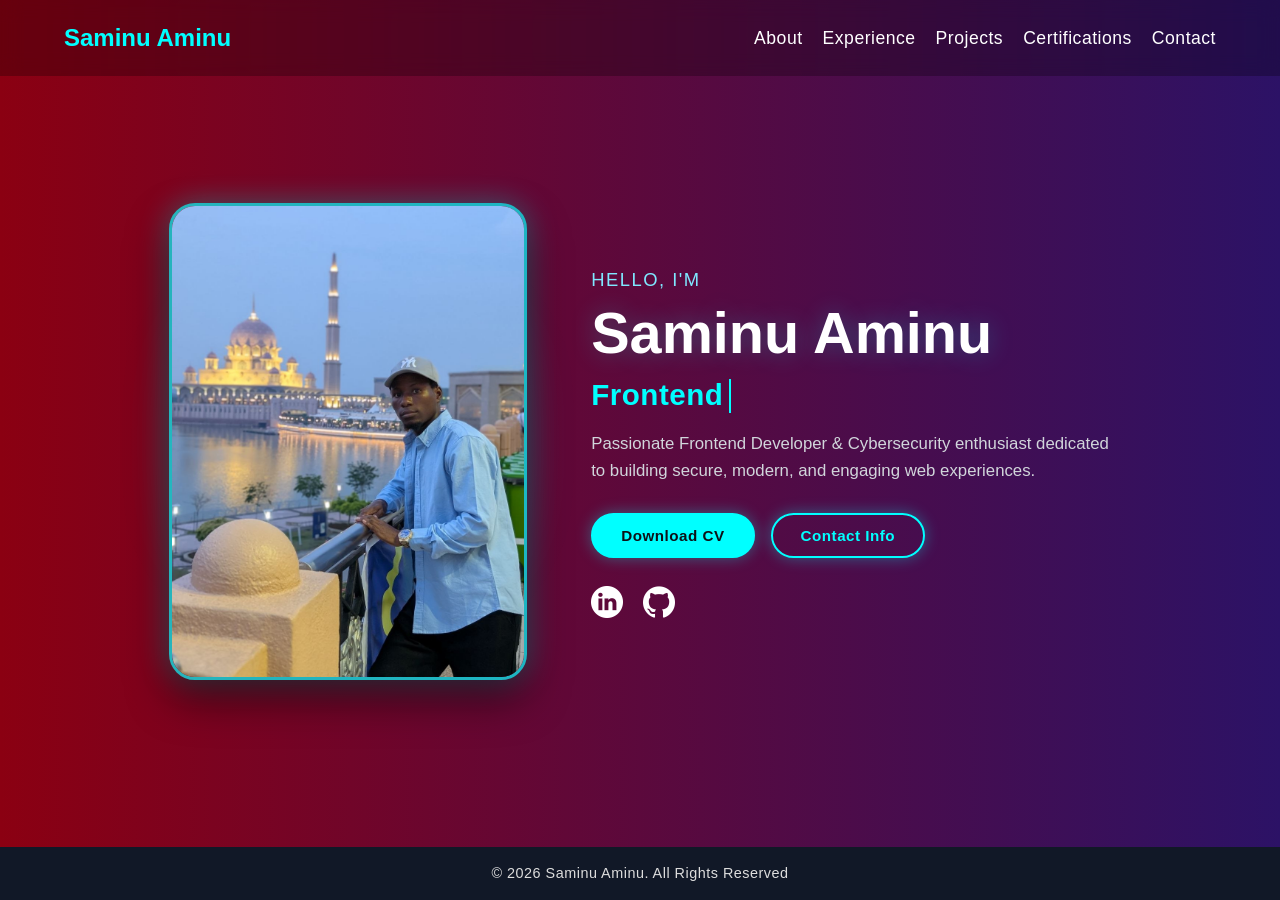
==== commit 3ee92270: "add new hosted calculator link in projects page" ====
--- a/index.html
+++ b/index.html
@@ -35,7 +35,7 @@
 
   <section id="profile" class="reveal">
     <div class="section__pic-container">
-      <img src="./assets/Sameen.jpg" class="pics" alt="Saminu Aminu - Profile Picture" fetchpriority="high" />
+      <img src="./assets/Sameen1.jpg" class="pics" alt="Saminu Aminu - Profile Picture" fetchpriority="high" />
     </div>
     <div class="section__text">
       <p class="section__text__p1">Hello, I'm</p>
